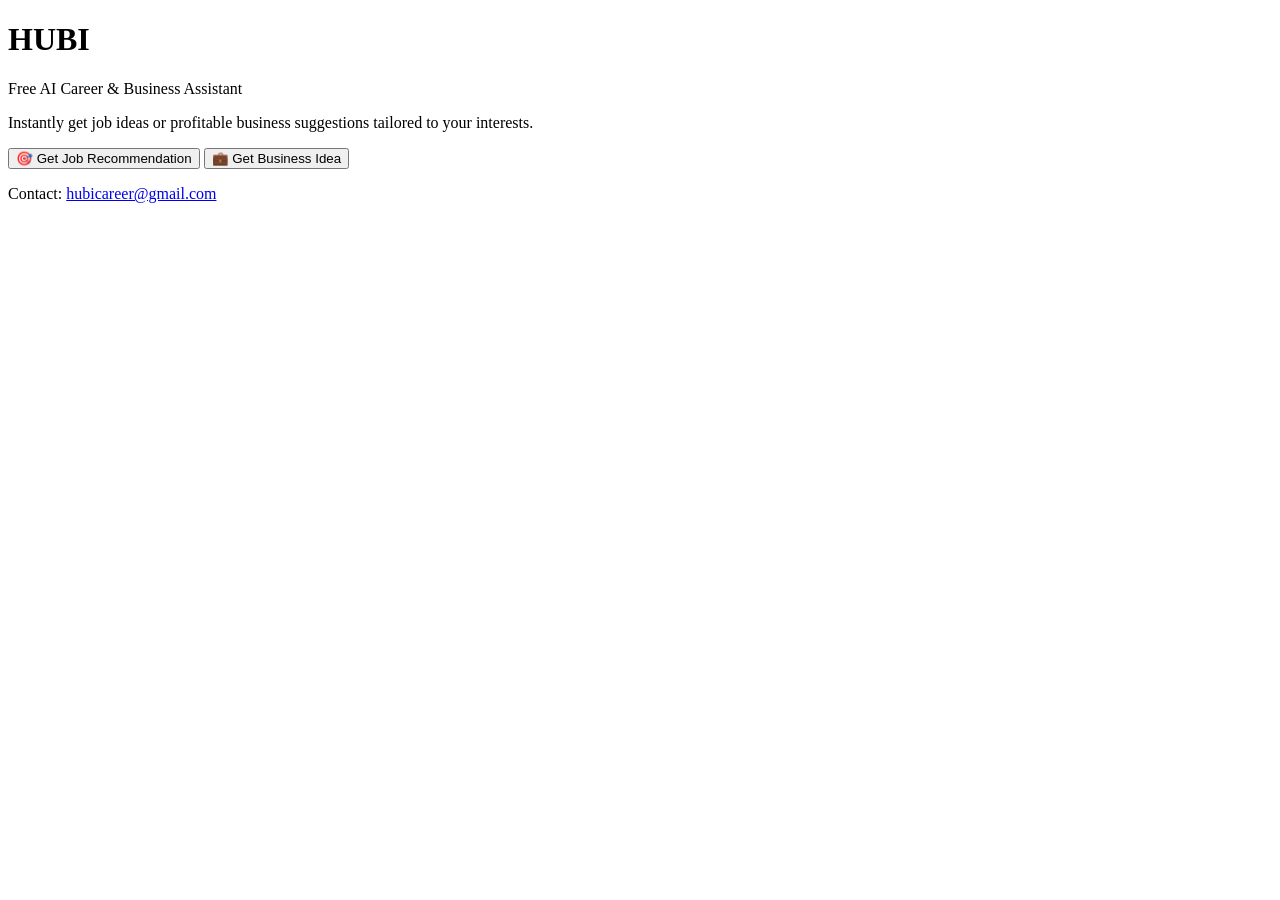
==== index.html @ bb62671f "Create index.html" ====
<!DOCTYPE html>
<html lang="en">
<head>
  <meta charset="UTF-8" />
  <meta name="viewport" content="width=device-width, initial-scale=1.0"/>
  <title>HUBI - AI Career & Business Assistant</title>
  <link rel="stylesheet" href="style.css" />
</head>
<body>
  <div class="container">
    <h1>HUBI</h1>
    <p class="subtitle">Free AI Career & Business Assistant</p>
    <p class="description">
      Instantly get job ideas or profitable business suggestions tailored to your interests.
    </p>

    <div class="buttons">
      <button onclick="startJob()">🎯 Get Job Recommendation</button>
      <button onclick="startBusiness()">💼 Get Business Idea</button>
    </div>

    <div id="form-container"></div>
    <div id="response-container"></div>

    <p class="footer">
      Contact: <a href="mailto:hubicareer@gmail.com">hubicareer@gmail.com</a>
    </p>
  </div>

  <script src="main.js"></script>
</body>
</html>
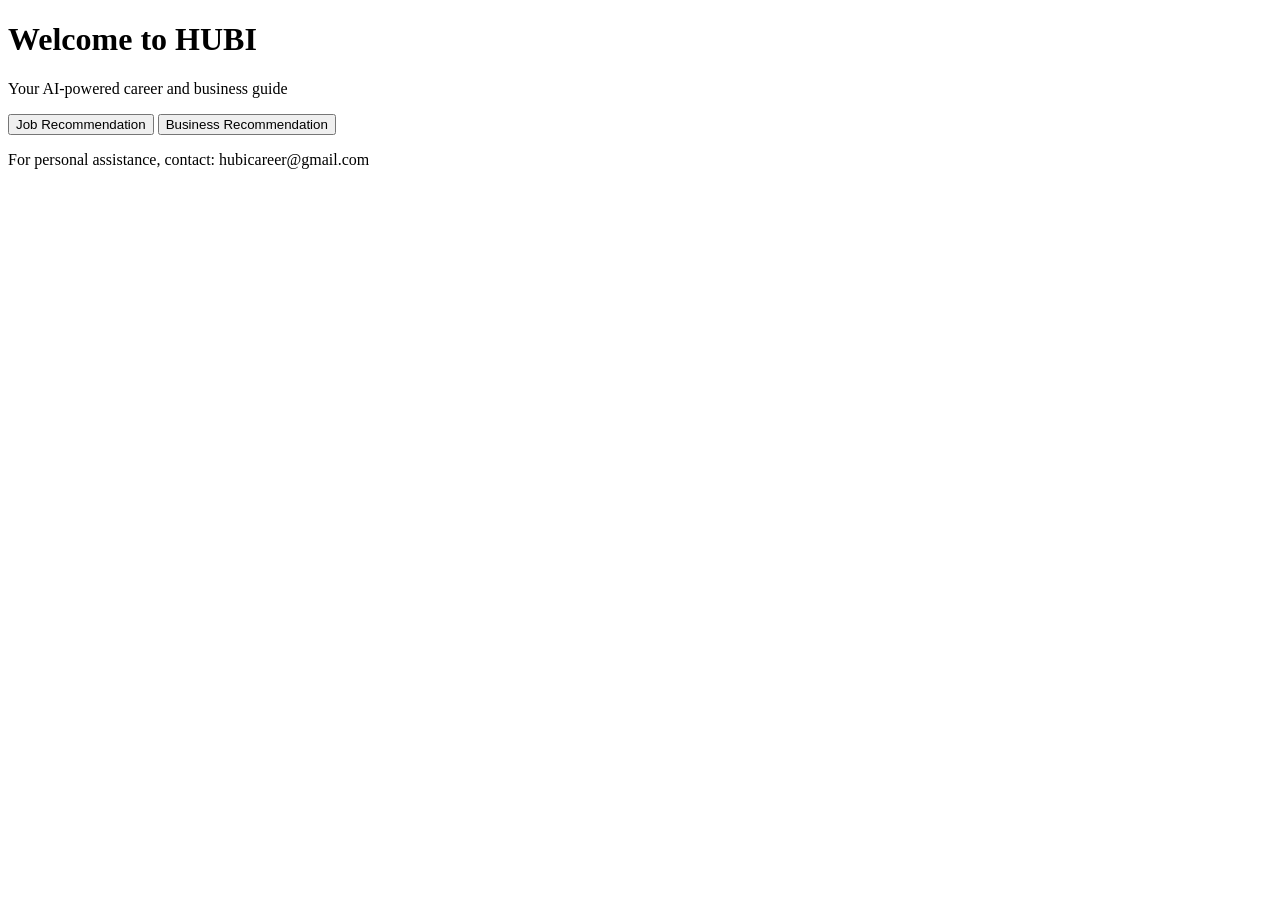
==== commit 9cc12999: "Add files via upload" ====
--- a/index.html
+++ b/index.html
@@ -1,32 +1,23 @@
+
 <!DOCTYPE html>
 <html lang="en">
 <head>
-  <meta charset="UTF-8" />
-  <meta name="viewport" content="width=device-width, initial-scale=1.0"/>
-  <title>HUBI - AI Career & Business Assistant</title>
-  <link rel="stylesheet" href="style.css" />
+    <meta charset="UTF-8">
+    <meta name="viewport" content="width=device-width, initial-scale=1.0">
+    <title>HUBI - AI Career Guide</title>
+    <link rel="stylesheet" href="style.css">
 </head>
 <body>
-  <div class="container">
-    <h1>HUBI</h1>
-    <p class="subtitle">Free AI Career & Business Assistant</p>
-    <p class="description">
-      Instantly get job ideas or profitable business suggestions tailored to your interests.
-    </p>
-
-    <div class="buttons">
-      <button onclick="startJob()">🎯 Get Job Recommendation</button>
-      <button onclick="startBusiness()">💼 Get Business Idea</button>
+    <div class="container">
+        <h1>Welcome to HUBI</h1>
+        <p>Your AI-powered career and business guide</p>
+        <button onclick="selectOption('job')">Job Recommendation</button>
+        <button onclick="selectOption('business')">Business Recommendation</button>
+        <p id="status"></p>
+        <div id="form-container"></div>
+        <div id="result"></div>
+        <p class="footer">For personal assistance, contact: hubicareer@gmail.com</p>
     </div>
-
-    <div id="form-container"></div>
-    <div id="response-container"></div>
-
-    <p class="footer">
-      Contact: <a href="mailto:hubicareer@gmail.com">hubicareer@gmail.com</a>
-    </p>
-  </div>
-
-  <script src="main.js"></script>
+    <script src="main.js"></script>
 </body>
 </html>
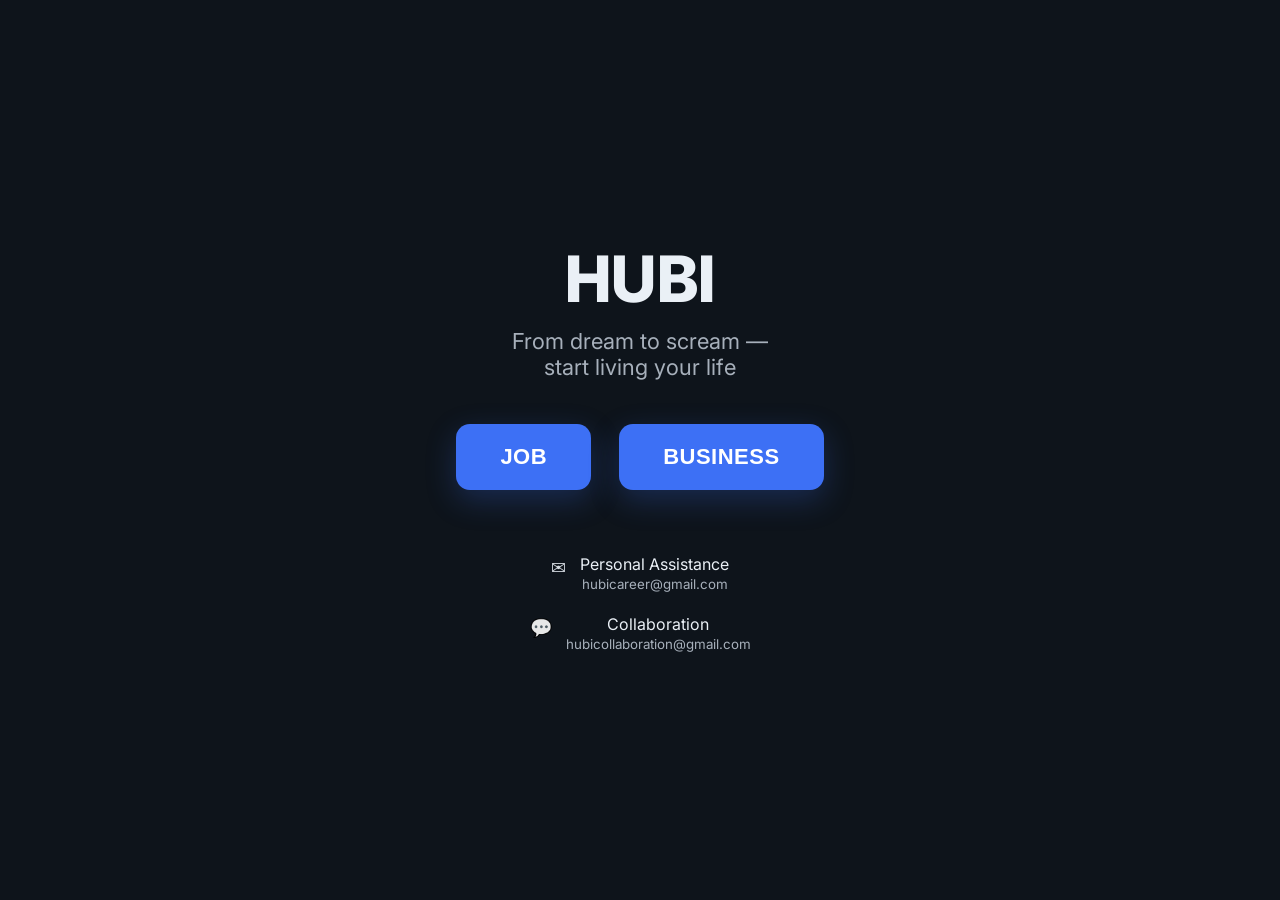
==== commit 688438d0: "Create index.html" ====
--- a/index.html
+++ b/index.html
@@ -1,23 +1,495 @@
-
 <!DOCTYPE html>
 <html lang="en">
 <head>
-    <meta charset="UTF-8">
-    <meta name="viewport" content="width=device-width, initial-scale=1.0">
-    <title>HUBI - AI Career Guide</title>
-    <link rel="stylesheet" href="style.css">
+<meta charset="UTF-8" />
+<meta name="viewport" content="width=device-width, initial-scale=1" />
+<title>HUBI</title>
+<link rel="preconnect" href="https://fonts.googleapis.com">
+<link rel="preconnect" href="https://fonts.gstatic.com" crossorigin>
+<link href="https://fonts.googleapis.com/css2?family=Inter:wght@300;400;600;800&display=swap" rel="stylesheet">
+<style>
+  :root{
+    --bg:#0e141b;          /* deep charcoal (matches your image) */
+    --panel:#111a23;
+    --text:#eaf0f6;
+    --muted:#a7b0bb;
+    --primary:#3d70f5;     /* button blue */
+    --primary-pressed:#2f59d6;
+    --ring:rgba(61,112,245,.45);
+    --ok:#27c281;
+    --warn:#ffb020;
+  }
+  *{box-sizing:border-box}
+  html,body{height:100%}
+  body{
+    margin:0;
+    font-family:Inter,system-ui,-apple-system,Segoe UI,Roboto,Arial,sans-serif;
+    color:var(--text);
+    background:var(--bg);
+    display:flex;
+    align-items:center;
+    justify-content:center;
+  }
+
+  /* Shell */
+  .app{
+    width:min(100%,780px);
+    padding:40px 24px 56px;
+    text-align:center;
+  }
+
+  /* Home */
+  .brand{font-weight:800; letter-spacing:.5px; font-size:64px; margin:8px 0 12px}
+  @media (max-width:520px){ .brand{font-size:48px} }
+  .tagline{
+    font-weight:400;
+    color:var(--muted);
+    font-size:22px;
+    line-height:1.15;      /* tightened spacing between the 2 lines */
+    margin:0 0 44px;
+  }
+
+  .cta-row{
+    display:flex; gap:28px; justify-content:center; align-items:center; flex-wrap:wrap; margin:0 0 64px;
+  }
+  .btn{
+    -webkit-tap-highlight-color:transparent;
+    appearance:none; border:0; outline:0; cursor:pointer;
+    background:var(--primary);
+    color:white; font-weight:800; font-size:22px; letter-spacing:.5px;
+    padding:20px 44px; border-radius:14px; box-shadow:0 10px 30px rgba(61,112,245,.25);
+    transition:transform .04s ease, box-shadow .2s ease, background .1s ease;
+  }
+  .btn:active{ transform:translateY(1px); background:var(--primary-pressed); }
+  .btn:focus-visible{ box-shadow:0 0 0 5px var(--ring), 0 10px 30px rgba(61,112,245,.25); }
+
+  /* Contact block */
+  .contacts{ display:flex; flex-direction:column; gap:22px; align-items:center; }
+  .contact{
+    display:flex; gap:14px; align-items:flex-start; color:var(--text);
+  }
+  .contact small{ display:block; color:var(--muted); margin-top:2px }
+  .icon{ font-size:18px; opacity:.9; margin-top:3px }
+
+  /* Screens */
+  .screen{ display:none; }
+  .screen.active{ display:block; }
+
+  /* Forms */
+  form{
+    width:min(100%,760px);
+    margin:0 auto; text-align:left; background:var(--panel);
+    padding:22px; border-radius:16px; box-shadow:0 8px 24px rgba(0,0,0,.25);
+  }
+  .form-title{ text-align:center; margin:0 0 16px; font-size:28px; }
+  .grid{ display:grid; grid-template-columns:1fr 1fr; gap:16px; }
+  @media (max-width:720px){ .grid{ grid-template-columns:1fr; } }
+  label{ font-size:14px; color:var(--muted); margin-bottom:6px; display:block }
+  input[type="text"], input[type="number"], select, textarea{
+    width:100%; border:1px solid #223344; background:#0c131a; color:var(--text);
+    border-radius:12px; padding:12px 14px; font-size:15px;
+    outline:none; transition:border .12s ease, box-shadow .12s ease;
+  }
+  textarea{ min-height:92px; resize:vertical }
+  input:focus, select:focus, textarea:focus{ border-color:var(--primary); box-shadow:0 0 0 4px rgba(61,112,245,.18); }
+
+  .actions{ display:flex; justify-content:space-between; gap:12px; margin-top:16px }
+  .subtle{
+    background:#18212b; color:#d8e1ea; font-weight:700; padding:14px 18px; border-radius:12px;
+  }
+  .primary{ background:var(--primary); color:white; font-weight:800; padding:14px 22px; border-radius:12px; border:0; cursor:pointer; }
+  .primary:active{ background:var(--primary-pressed) }
+
+  /* Results */
+  .result{
+    width:min(100%,760px); margin:0 auto; background:var(--panel); padding:22px; border-radius:16px; box-shadow:0 8px 24px rgba(0,0,0,.25);
+    text-align:left;
+  }
+  .pill{ display:inline-block; padding:6px 10px; border-radius:999px; font-size:12px; background:#122033; color:#9bb2ff; font-weight:700; letter-spacing:.3px; }
+  .score{ font-size:42px; font-weight:800; color:var(--ok); margin:8px 0 2px; }
+  .muted{ color:var(--muted) }
+
+  /* Loader overlay */
+  .overlay{
+    position:fixed; inset:0; display:none; place-items:center; background:rgba(8,12,18,.6); backdrop-filter:blur(2px); z-index:10;
+  }
+  .overlay.show{ display:grid; }
+  .spinner{
+    width:56px; height:56px; border-radius:999px; border:5px solid rgba(255,255,255,.18); border-top-color:white;
+    animation:spin 1s linear infinite; margin:0 auto 14px;
+  }
+  @keyframes spin{ to { transform:rotate(360deg); } }
+  .toast{
+    position:fixed; left:50%; transform:translateX(-50%); bottom:24px; background:#0f1c2b; border:1px solid #203349; color:#d3f8e5; padding:10px 14px; border-radius:12px; display:none; z-index:20;
+  }
+  .toast.show{ display:block; }
+</style>
 </head>
 <body>
-    <div class="container">
-        <h1>Welcome to HUBI</h1>
-        <p>Your AI-powered career and business guide</p>
-        <button onclick="selectOption('job')">Job Recommendation</button>
-        <button onclick="selectOption('business')">Business Recommendation</button>
-        <p id="status"></p>
-        <div id="form-container"></div>
-        <div id="result"></div>
-        <p class="footer">For personal assistance, contact: hubicareer@gmail.com</p>
+  <div class="app">
+    <!-- HOME -->
+    <section id="home" class="screen active" aria-label="Home">
+      <h1 class="brand">HUBI</h1>
+      <p class="tagline">From dream to scream —<br>start living your life</p>
+
+      <div class="cta-row" role="group" aria-label="Choose a path">
+        <button class="btn" onclick="openScreen('job')">JOB</button>
+        <button class="btn" onclick="openScreen('business')">BUSINESS</button>
+      </div>
+
+      <div class="contacts" aria-label="Contacts">
+        <div class="contact">
+          <span class="icon">✉️</span>
+          <div>
+            <div>Personal Assistance</div>
+            <small>hubicareer@gmail.com</small>
+          </div>
+        </div>
+        <div class="contact">
+          <span class="icon">💬</span>
+          <div>
+            <div>Collaboration</div>
+            <small>hubicollaboration@gmail.com</small>
+          </div>
+        </div>
+      </div>
+    </section>
+
+    <!-- JOB FORM -->
+    <section id="job" class="screen" aria-label="Job Recommendation">
+      <h2 class="form-title">Job Recommendation</h2>
+      <form id="jobForm">
+        <div class="grid">
+          <div>
+            <label for="workMode">Preferred work mode</label>
+            <select id="workMode" required>
+              <option value="">Select…</option>
+              <option>Online</option>
+              <option>Offline</option>
+              <option>Hybrid</option>
+            </select>
+          </div>
+          <div>
+            <label for="experience">Experience level</label>
+            <select id="experience" required>
+              <option value="">Select…</option>
+              <option value="0">Beginner (0–1 yr)</option>
+              <option value="2">Intermediate (2–3 yrs)</option>
+              <option value="4">Advanced (4+ yrs)</option>
+            </select>
+          </div>
+          <div>
+            <label for="skills">Your top skills (comma separated)</label>
+            <input id="skills" type="text" placeholder="e.g., HTML, Canva, Sales, Excel" required>
+          </div>
+          <div>
+            <label for="education">Education</label>
+            <select id="education" required>
+              <option value="">Select…</option>
+              <option>High School</option>
+              <option>Diploma</option>
+              <option>Bachelor</option>
+              <option>Master</option>
+              <option>Self-taught</option>
+            </select>
+          </div>
+          <div>
+            <label for="location">Your city/country</label>
+            <input id="location" type="text" placeholder="e.g., Lahore, PK" required>
+          </div>
+          <div>
+            <label for="salary">Target monthly salary (USD)</label>
+            <input id="salary" type="number" min="0" step="10" placeholder="e.g., 300" required>
+          </div>
+        </div>
+        <div class="actions">
+          <button type="button" class="subtle" onclick="openScreen('home')">← Back</button>
+          <button class="primary" type="submit">Get Job Ideas</button>
+        </div>
+      </form>
+    </section>
+
+    <!-- BUSINESS FORM -->
+    <section id="business" class="screen" aria-label="Business Recommendation">
+      <h2 class="form-title">Business Recommendation</h2>
+      <form id="bizForm">
+        <div class="grid">
+          <div>
+            <label for="interest">Interest area</label>
+            <select id="interest" required>
+              <option value="">Select…</option>
+              <option>Dropshipping</option>
+              <option>Digital Services</option>
+              <option>Content/Influencer</option>
+              <option>Local Services</option>
+              <option>Affiliate/Publishing</option>
+            </select>
+          </div>
+          <div>
+            <label for="budget">Available budget (USD)</label>
+            <input id="budget" type="number" min="0" step="10" placeholder="e.g., 150" required>
+          </div>
+          <div>
+            <label for="timeAvail">Time per day</label>
+            <select id="timeAvail" required>
+              <option value="">Select…</option>
+              <option value="1">1–2 hrs</option>
+              <option value="3">3–4 hrs</option>
+              <option value="5">5+ hrs</option>
+            </select>
+          </div>
+          <div>
+            <label for="risk">Risk tolerance</label>
+            <select id="risk" required>
+              <option value="">Select…</option>
+              <option>Low</option>
+              <option>Medium</option>
+              <option>High</option>
+            </select>
+          </div>
+          <div>
+            <label for="skillsBiz">Your skills (comma separated)</label>
+            <input id="skillsBiz" type="text" placeholder="e.g., Video Editing, Shopify, SEO" required>
+          </div>
+          <div>
+            <label for="market">Target market</label>
+            <select id="market" required>
+              <option value="">Select…</option>
+              <option>Local</option>
+              <option>Global</option>
+            </select>
+          </div>
+          <div class="full" style="grid-column:1/-1">
+            <label for="notes">Anything else?</label>
+            <textarea id="notes" placeholder="Niche you love, constraints, ideas you want to test…"></textarea>
+          </div>
+        </div>
+        <div class="actions">
+          <button type="button" class="subtle" onclick="openScreen('home')">← Back</button>
+          <button class="primary" type="submit">Get Business Idea</button>
+        </div>
+      </form>
+    </section>
+
+    <!-- RESULTS -->
+    <section id="result" class="screen" aria-label="Results">
+      <div class="result">
+        <div style="display:flex; justify-content:space-between; align-items:center; gap:12px;">
+          <h3 id="resultTitle" style="margin:0">Results</h3>
+          <span id="resultTag" class="pill">RECOMMENDATION</span>
+        </div>
+        <p class="muted" id="resultSubtitle" style="margin-top:4px"></p>
+        <div id="profitBlock" style="display:none; margin:8px 0 14px;">
+          <div class="muted">Estimated Profitability</div>
+          <div class="score" id="profitScore">72%</div>
+        </div>
+        <div id="resultBody" style="white-space:pre-line; margin-top:6px"></div>
+        <div class="actions" style="margin-top:18px">
+          <button class="subtle" onclick="openScreen('home')">← Home</button>
+          <button class="primary" onclick="openScreen('job')">New Job</button>
+          <button class="primary" onclick="openScreen('business')">New Business</button>
+        </div>
+      </div>
+    </section>
+  </div>
+
+  <!-- Loader + Toast -->
+  <div id="overlay" class="overlay" aria-hidden="true">
+    <div style="text-align:center">
+      <div class="spinner"></div>
+      <div style="font-weight:700; letter-spacing:.3px">HUBI is thinking…</div>
     </div>
-    <script src="main.js"></script>
+  </div>
+  <div id="toast" class="toast">✅ HUBI AI is working!</div>
+
+<script>
+  // --- Screen Router ---
+  const screens = ["home","job","business","result"];
+  function openScreen(id){
+    screens.forEach(s=>document.getElementById(s).classList.toggle('active', s===id));
+    window.scrollTo({top:0, behavior:'smooth'});
+  }
+
+  // --- Helpers ---
+  const $ = sel => document.querySelector(sel);
+  const overlay = $('#overlay');
+  const toast = $('#toast');
+  function showOverlay(show){ overlay.classList.toggle('show', !!show); }
+  function flashToast(msg="✅ HUBI AI is working!", ms=1900){
+    toast.textContent = msg; toast.classList.add('show');
+    setTimeout(()=>toast.classList.remove('show'), ms);
+  }
+
+  // --- Result Writer ---
+  function writeResult({title, tag, subtitle, body, profitability}){
+    $('#resultTitle').textContent = title || 'Results';
+    $('#resultTag').textContent = tag || 'RECOMMENDATION';
+    $('#resultSubtitle').textContent = subtitle || '';
+    const pb = $('#profitBlock');
+    if(typeof profitability === 'number'){
+      pb.style.display = 'block';
+      $('#profitScore').textContent = Math.round(profitability) + '%';
+    } else { pb.style.display = 'none'; }
+    $('#resultBody').textContent = body || '';
+    openScreen('result');
+  }
+
+  // --- Backend Call with Fallback ---
+  async function callBackend(route, payload){
+    // Try POST /api/hubi {route, payload}. If it fails in 1200ms, fallback to local.
+    const controller = new AbortController();
+    const t = setTimeout(()=>controller.abort(), 1200);
+
+    try{
+      const res = await fetch('/api/hubi', {
+        method:'POST',
+        headers:{'Content-Type':'application/json'},
+        body:JSON.stringify({ route, payload }),
+        signal:controller.signal
+      });
+      clearTimeout(t);
+      if(res.ok){
+        flashToast(); // success ping from backend
+        return await res.json();
+      }
+      throw new Error('Bad status');
+    }catch{
+      clearTimeout(t);
+      return null; // trigger local mock
+    }
+  }
+
+  // --- Local Mock Logic (works offline) ---
+  function mockJob(payload){
+    const skills = payload.skills.split(',').map(s=>s.trim().toLowerCase()).filter(Boolean);
+    const isTech = skills.some(s=>/html|css|js|python|sql|react|canva|figma|wordpress|seo|video/.test(s));
+    const isSales = skills.some(s=>/sales|marketing|call|cold|lead/.test(s));
+    const mode = payload.workMode;
+    const exp = Number(payload.experience||0);
+
+    let idea = '';
+    if(isTech && mode!=='Offline'){
+      idea = 'Remote Junior Web Assistant (No-code/Low-code)\n— Tasks: landing pages, Canva banners, basic WordPress, VA work\n— Apply on: Upwork, Fiverr, LinkedIn Easy Apply';
+    }else if(isSales){
+      idea = 'SDR/Lead Generation (Remote/Hybrid)\n— Tasks: lead lists, cold outreach, CRM updates\n— Tools: Apollo, Instantly, Google Sheets';
+    }else{
+      idea = 'Operations/Admin Assistant\n— Tasks: data entry, scheduling, basic Excel, customer support';
+    }
+
+    const salary = Number(payload.salary||0);
+    const base = isTech ? 65 : isSales ? 60 : 50;
+    const adj = (mode==='Online'?+5:mode==='Hybrid'?+3:0) + Math.min(10,exp*4);
+    const score = Math.max(35, Math.min(92, base + adj));
+
+    return {
+      title:'Top Job Fit',
+      tag:'JOB',
+      subtitle:`Location: ${payload.location} · Target: $${salary}/mo`,
+      body: idea + `\n\nHow to start this week:\n1) Create 3 tailored resumes.\n2) Apply to 10 roles/day.\n3) Build a 1-page portfolio (Notion/Google Sites).`,
+      profitability: undefined, // only for business
+      score
+    };
+  }
+
+  function mockBusiness(payload){
+    const budget = Number(payload.budget||0);
+    const time = Number(payload.timeAvail||1);
+    const risk = payload.risk || 'Medium';
+    const interest = payload.interest;
+
+    let idea = '';
+    if(interest==='Dropshipping'){
+      idea = 'TikTok-Driven Dropshipping Micro-Store\n— Product: 1 trending sub-niche item\n— Stack: Shopify + CJ/DSers + TikTok organic\n— Playbook: 3 videos/day, UGC angles, free shipping';
+    }else if(interest==='Digital Services'){
+      idea = 'Short-Form Video Editing Agency (SaaS + Creators)\n— Offer: 12 clips/week, thumbnail + captions\n— Stack: CapCut/Premiere + Trello + Stripe';
+    }else if(interest==='Content/Influencer'){
+      idea = 'Faceless YouTube Automation (How-to/Tools)\n— 2 videos/week · scripts + AI voice + stock b-roll';
+    }else if(interest==='Local Services'){
+      idea = 'Local Lead Gen + Service Ops (Cleaning/Repairs)\n— Rank 1-page site + WhatsApp, sell booked jobs to partners';
+    }else{
+      idea = 'Niche Blog + Affiliate + Info Product\n— Rank low-KD topics, email list, $9 mini-course';
+    }
+
+    // Simple profitability model (0–100)
+    let score = 50;
+    if(budget >= 100) score += 10;
+    if(budget >= 300) score += 8;
+    if(time >= 3) score += 8;
+    if(time >= 5) score += 8;
+    if(risk==='High') score += 6;
+    if(risk==='Low') score -= 4;
+    if(payload.market==='Global') score += 5;
+    score = Math.max(30, Math.min(95, score));
+
+    return {
+      title:'Best Business to Start Now',
+      tag:'BUSINESS',
+      subtitle:`Interest: ${interest} · Budget: $${budget} · Time: ${payload.timeAvail}h/day`,
+      body: idea + `\n\nFirst 7 days:\n1) Define 1 clear offer.\n2) Set up landing + payment.\n3) Publish daily proof (shorts/reels/TikTok).\n4) Contact 30 prospects/day.`,
+      profitability: score
+    };
+  }
+
+  // --- Form Hooks ---
+  $('#jobForm').addEventListener('submit', async (e)=>{
+    e.preventDefault();
+    const payload = {
+      workMode: $('#workMode').value,
+      experience: $('#experience').value,
+      skills: $('#skills').value,
+      education: $('#education').value,
+      location: $('#location').value,
+      salary: $('#salary').value
+    };
+    showOverlay(true);
+
+    // Try backend; if none, use mock
+    const api = await callBackend('job', payload);
+    const res = api?.result || mockJob(payload);
+
+    setTimeout(()=>{ // small delay for smooth UX
+      showOverlay(false);
+      writeResult({
+        title: res.title,
+        tag: 'JOB',
+        subtitle: res.subtitle,
+        body: res.body
+      });
+    }, 600);
+  });
+
+  $('#bizForm').addEventListener('submit', async (e)=>{
+    e.preventDefault();
+    const payload = {
+      interest: $('#interest').value,
+      budget: $('#budget').value,
+      timeAvail: $('#timeAvail').value,
+      risk: $('#risk').value,
+      skills: $('#skillsBiz').value,
+      market: $('#market').value,
+      notes: $('#notes').value
+    };
+    showOverlay(true);
+
+    const api = await callBackend('business', payload);
+    const res = api?.result || mockBusiness(payload);
+
+    setTimeout(()=> {
+      showOverlay(false);
+      writeResult({
+        title: res.title,
+        tag: 'BUSINESS',
+        subtitle: res.subtitle,
+        body: res.body,
+        profitability: res.profitability
+      });
+    }, 700);
+  });
+
+  // Optional: allow ESC to close overlay (just in case)
+  document.addEventListener('keydown', (e)=>{
+    if(e.key==='Escape') showOverlay(false);
+  });
+</script>
 </body>
-</html>
+  </html>
